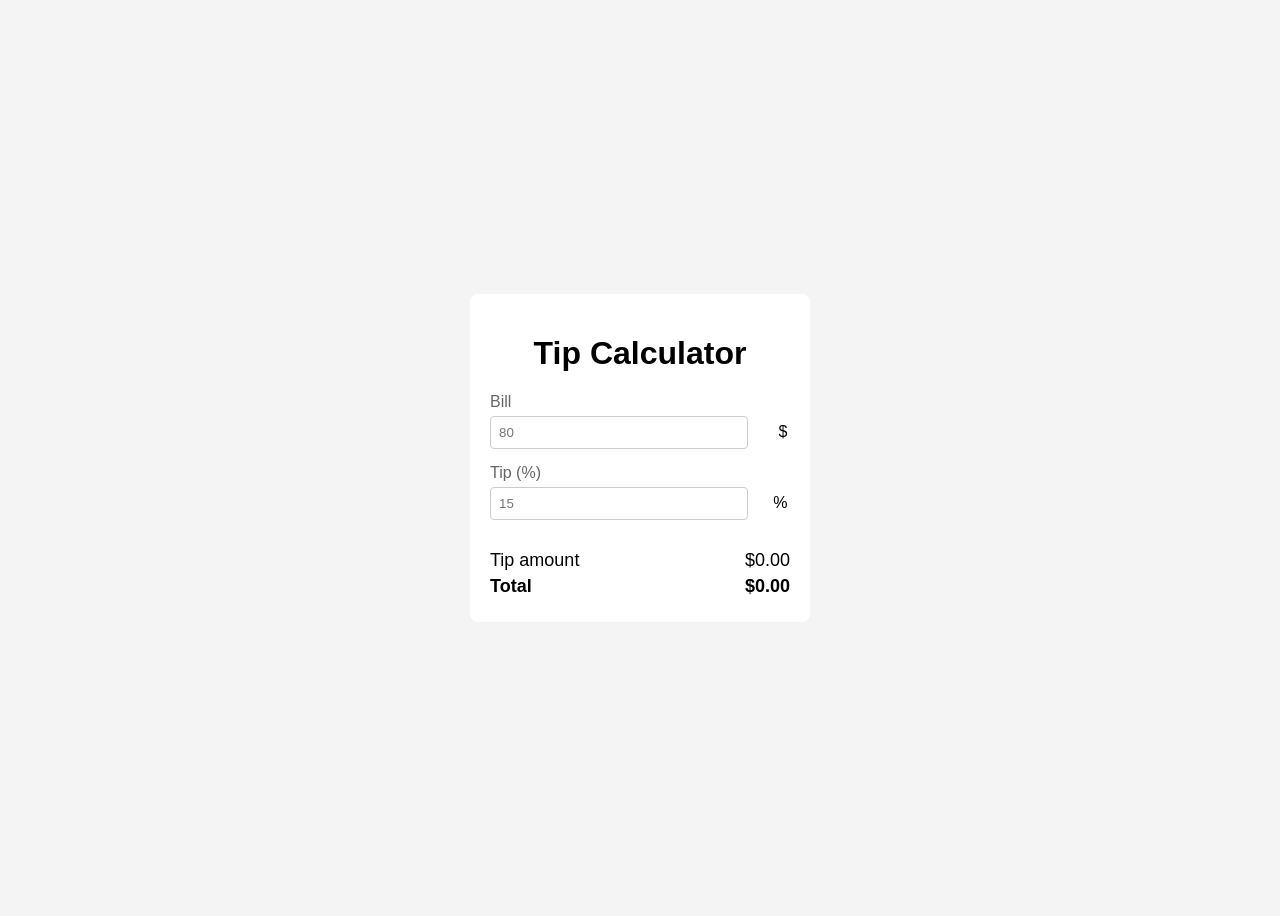
==== tips.calculator-valentin/index.html @ 2cc1bec6 "Add files via upload" ====
<!DOCTYPE html>
<html lang="en">
<head>
    <meta charset="UTF-8">
    <meta name="viewport" content="width=device-width, initial-scale=1.0">
    <title>Document</title>
    <link rel="stylesheet" href="style.css">
</head>
<body>
    <body>
    <div class="calculator">
        <h1>Tip Calculator</h1>
        <div class="input-group">
            <label for="billAmount">Bill</label>
            <input type="number" id="billAmount" placeholder="80" oninput="calculateTip()">
            <span class="currency">$</span>
        </div>
        <div class="input-group">
            <label for="tipPercentage">Tip (%)</label>
            <input type="number" id="tipPercentage" placeholder="15" oninput="calculateTip()">
            <span class="currency">%</span>
        </div>
        <div class="results">
            <div class="result-item">
                <span>Tip amount</span>
                <span id="tipAmount">$0.00</span>
            </div>
            <div class="result-item">
                <strong>Total</strong>
                <strong id="totalBill">$0.00</strong>
            </div>
        </div>
        <script src="calculator.js"></script>
    </div>
</body>
</html>
---- tips.calculator-valentin/style.css ----
body {
  font-family: sans-serif;
  display: flex;
  justify-content: center;
  align-items: center;
  height: 100vh;
  background-color: rgb(244, 244, 244);
}
.calculator {
  background: #fff;
  padding: 20px;
  border-radius: 8px;
  width: 300px;
}
h1 {
  text-align: center;
  color: rgb(0, 0, 0);
}
.input-group {
  margin-bottom: 15px;
}
label {
  display: block;
  margin-bottom: 5px;
  color: #666;
}
input[type="number"] {
  width: 80%;
  padding: 8px;
  border: 1px solid #ccc;
  border-radius: 4px;
  margin-right: 5px;
}
.currency {
  display: inline-block;
  width: 10%;
  text-align: right;
}
.results {
  margin-top: 20px;
  padding-top: 10px;
}
.result-item {
  display: flex;
  justify-content: space-between;
  font-size: 18px;
  margin-bottom: 5px;
}
.calculate-btn {
  width: 100%;
  padding: 10px;
  background-color: rgb(0, 123, 255);
  color: #fff;
  border: none;
  border-radius: 4px;
  font-size: 16px;
}
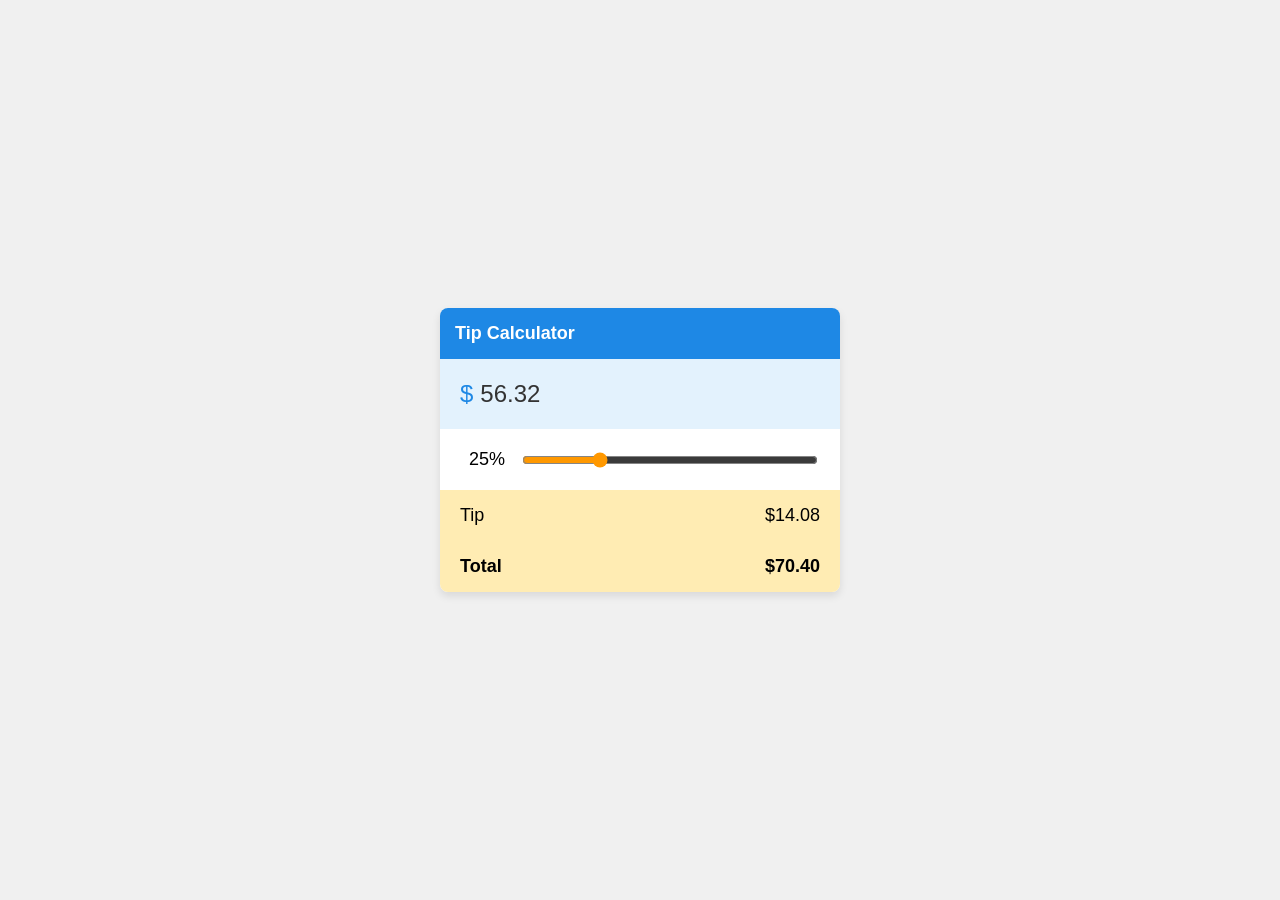
==== commit be1f0326: "Add files via upload" ====
--- a/tips.calculator-valentin/index.html
+++ b/tips.calculator-valentin/index.html
@@ -1,36 +1,44 @@
 <!DOCTYPE html>
 <html lang="en">
-<head>
-    <meta charset="UTF-8">
-    <meta name="viewport" content="width=device-width, initial-scale=1.0">
+  <head>
+    <meta charset="UTF-8" />
+    <meta name="viewport" content="width=device-width, initial-scale=1.0" />
     <title>Document</title>
-    <link rel="stylesheet" href="style.css">
-</head>
-<body>
-    <body>
-    <div class="calculator">
-        <h1>Tip Calculator</h1>
-        <div class="input-group">
-            <label for="billAmount">Bill</label>
-            <input type="number" id="billAmount" placeholder="80" oninput="calculateTip()">
-            <span class="currency">$</span>
-        </div>
-        <div class="input-group">
-            <label for="tipPercentage">Tip (%)</label>
-            <input type="number" id="tipPercentage" placeholder="15" oninput="calculateTip()">
-            <span class="currency">%</span>
-        </div>
-        <div class="results">
-            <div class="result-item">
-                <span>Tip amount</span>
-                <span id="tipAmount">$0.00</span>
-            </div>
-            <div class="result-item">
-                <strong>Total</strong>
-                <strong id="totalBill">$0.00</strong>
-            </div>
-        </div>
-        <script src="calculator.js"></script>
+    <link rel="stylesheet" href="style.css" />
+    <script src="calculator.js"></script>
+  </head>
+  <body>
+    <div class="calculator-container">
+      <header>Tip Calculator</header>
+      <div class="input-section">
+        <label for="bill-amount">$</label>
+        <input
+          type="number"
+          id="bill-amount"
+          placeholder="56.32"
+          value="56.32"
+          min="0"
+          step="0.01"
+        />
+      </div>
+      <div class="tip-percentage-section">
+        <span id="tip-percentage-display">25%</span>
+        <input
+          type="range"
+          id="tip-percentage-slider"
+          min="0"
+          max="100"
+          value="25"
+        />
+      </div>
+      <div class="result-section tip-result">
+        <span>Tip</span>
+        <span id="tip-amount">$14.08</span>
+      </div>
+      <div class="result-section total-result">
+        <span>Total</span>
+        <span id="total-amount">$70.40</span>
+      </div>
     </div>
-</body>
-</html>+  </body>
+</html>
--- a/tips.calculator-valentin/style.css
+++ b/tips.calculator-valentin/style.css
@@ -1,57 +1,83 @@
 body {
-  font-family: sans-serif;
+  font-family: Arial, sans-serif;
+  background-color: #f0f0f0;
   display: flex;
   justify-content: center;
   align-items: center;
-  height: 100vh;
-  background-color: rgb(244, 244, 244);
+  min-height: 100vh;
+  margin: 0;
 }
-.calculator {
-  background: #fff;
+
+.calculator-container {
+  width: 100%;
+  max-width: 400px;
+  background-color: #fff;
+  border-radius: 8px;
+  box-shadow: 0 4px 8px rgba(0, 0, 0, 0.1);
+  overflow: hidden;
+}
+
+header {
+  background-color: #1e88e5;
+  color: white;
+  padding: 15px;
+  font-size: 18px;
+  font-weight: bold;
+}
+
+.input-section {
   padding: 20px;
-  border-radius: 8px;
-  width: 300px;
+  background-color: #e3f2fd;
+  display: flex;
+  align-items: center;
 }
-h1 {
-  text-align: center;
-  color: rgb(0, 0, 0);
+
+.input-section label {
+  font-size: 24px;
+  margin-right: 5px;
+  color: #1e88e5;
 }
-.input-group {
-  margin-bottom: 15px;
+
+.input-section input {
+  flex-grow: 1;
+  font-size: 24px;
+  border: none;
+  background: transparent;
+  outline: none;
+  color: #333;
 }
-label {
-  display: block;
-  margin-bottom: 5px;
-  color: #666;
+
+.tip-percentage-section {
+  padding: 20px;
+  display: flex;
+  align-items: center;
+  gap: 15px;
 }
-input[type="number"] {
-  width: 80%;
-  padding: 8px;
-  border: 1px solid #ccc;
-  border-radius: 4px;
-  margin-right: 5px;
-}
-.currency {
-  display: inline-block;
-  width: 10%;
+
+#tip-percentage-display {
+  font-size: 18px;
+  min-width: 45px;
   text-align: right;
 }
-.results {
-  margin-top: 20px;
-  padding-top: 10px;
+
+#tip-percentage-slider {
+  flex-grow: 1;
+  cursor: pointer;
+  accent-color: #ff9800;
 }
-.result-item {
+
+.result-section {
+  padding: 15px 20px;
   display: flex;
   justify-content: space-between;
   font-size: 18px;
-  margin-bottom: 5px;
 }
-.calculate-btn {
-  width: 100%;
-  padding: 10px;
-  background-color: rgb(0, 123, 255);
-  color: #fff;
-  border: none;
-  border-radius: 4px;
-  font-size: 16px;
+
+.tip-result {
+  background-color: #ffecb3;
 }
+
+.total-result {
+  background-color: #ffecb3;
+  font-weight: bold;
+}
